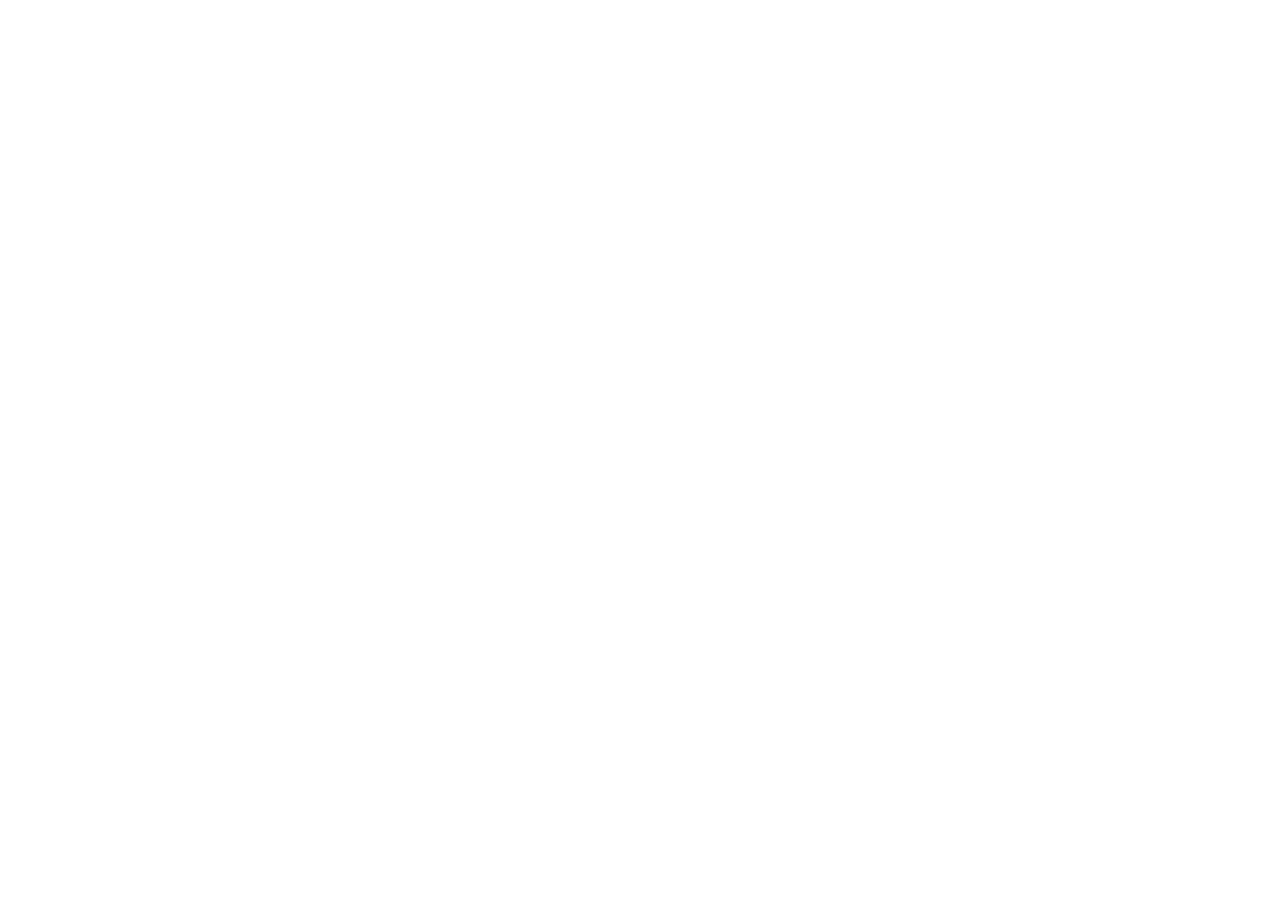
==== images/index.html @ b5b19c0f "begin" ====
<!DOCTYPE html>
<html lang="en">
<head>
    <meta charset="UTF-8">
    <meta name="viewport" content="width=device-width, initial-scale=1.0">
    <title>Document</title>
</head>
<body>
    
</body>
</html>
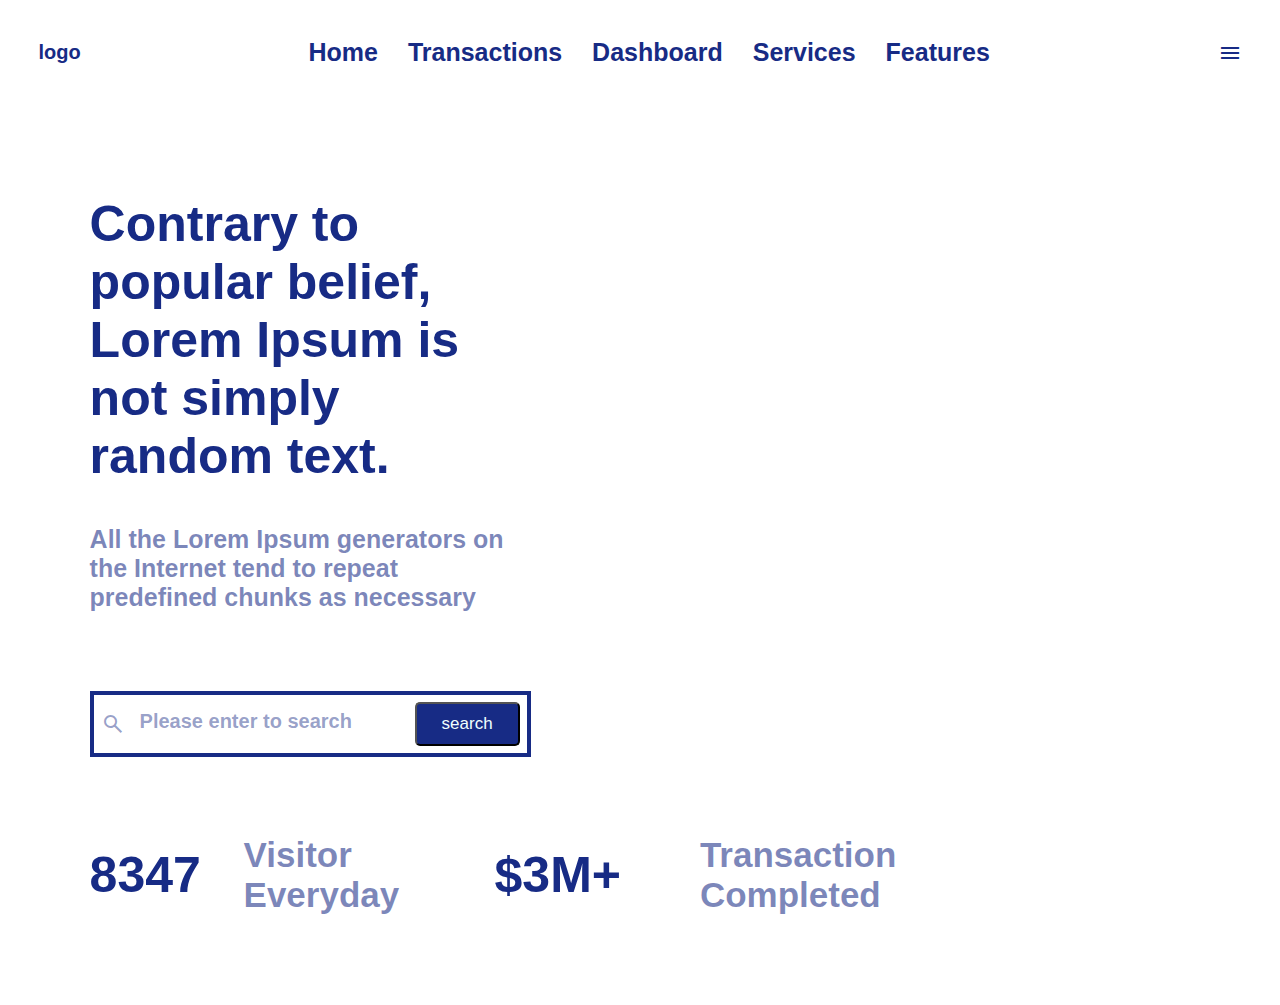
==== commit 45f0eed5: "home page/Dashboard" ====
--- a/images/index.html
+++ b/images/index.html
@@ -3,9 +3,49 @@
 <head>
     <meta charset="UTF-8">
     <meta name="viewport" content="width=device-width, initial-scale=1.0">
-    <title>Document</title>
+    <title>ITCash Bank</title>
+    <link rel="stylesheet" href="index.css">
+    <link rel="stylesheet" href="https://fonts.googleapis.com/css2?family=Material+Symbols+Outlined" />
 </head>
 <body>
     
+        <header>
+            <div class="logo"><span>logo</span></div>
+           <ul class="list1">
+            <li><a href="">Home</a></li>
+            <li><a href="">Transactions</a></li>
+            <li><a href="">Dashboard</a></li>
+            <li><a href="">Services</a></li>
+            <li><a href="">Features</a></li>
+           </ul> 
+           <div class="list2">
+              <button class="but1"><a href="">Log in</a></button>
+              <button class="but2"><a href="">Start for free</a></button>
+           </div>
+           <span class="icon material-symbols-outlined">menu</span>
+         </header>
+        <div class="container">
+             <div>
+             <h3>Contrary to popular belief, Lorem Ipsum is not simply random text.</h3>
+             <p>All the Lorem Ipsum generators on the Internet tend to repeat predefined chunks as necessary</p>
+            </div>
+             <div class="search">
+                <span class=" icon material-symbols-outlined">search</span>
+                <input class="search2" type="text" placeholder="Please enter to search">
+                <button><a href="">search</a></button>
+             </div>
+             <div class="info">
+               <div class="in">
+                  <p>8347</p>
+                  <p>Visitor Everyday</p>
+               </div>
+               <div class="in">
+                  <p>$3M+</p>
+                  <p>Transaction Completed</p>
+              </div> 
+             </div>
+           
+        </div>
+        
 </body>
 </html>--- a/images/index.css
+++ b/images/index.css
@@ -0,0 +1,302 @@
+*{
+  padding: 0;
+  margin: 0;
+}
+a{
+  text-decoration: none;
+  color:rgba(23, 43, 133, 1) ;
+}
+body{
+    height: 100vh;
+    background: url(https://media.discordapp.net/attachments/1351453761977057352/1353026271038279771/BG.png?ex=67e02769&is=67ded5e9&hm=3032e740f8f299d5100653071739d2dd1ebaa4f69d38a65bc80b8b5b770fd94b&=&format=webp&quality=lossless&width=1361&height=968) no-repeat center center;
+    background-size: cover;
+    color:rgba(23, 43, 133, 1) ;
+    font-family: Arial, Helvetica, sans-serif;
+    font-weight: bold;
+}
+/*header*/
+
+header{
+  display: flex;
+  flex-direction: row;
+  flex-wrap: wrap;
+  justify-content: space-between;
+  align-items: center;
+  margin: 3%;
+}
+.logo{
+    font-weight: bold;
+    font-size: 20px;
+} 
+/*nav bar*/
+.list1{
+    list-style-type: none;
+    display: flex;
+    flex-direction: row;
+    justify-content: space-between;
+    align-items: center;
+    font-size: 25px;
+}
+.list1 li {
+    padding: 0px 15px;
+    transition: transform 0,3 ease, color 0.3s ease; 
+}
+.list1 li:hover{
+    transform: scale(1.1);
+}
+.list1 li a:hover{
+    color: rgba(23, 43, 133, 0.57);
+}
+.list2{
+    display: flex;
+    flex-direction: row;
+    gap: 20px;
+}
+
+/*nav bar end*/
+
+/*log in / start for free*/
+.but1{
+    padding:15px 25px ;
+    background-color:rgba(23, 43, 133, 1);
+    border-radius: 10px;
+    transition: transform 0,3 ease; 
+    font-size: 17px;
+}
+.but1:hover{
+     transform: scale(1.1); 
+}
+.but1 a{
+    color: azure;
+}
+
+.but2{
+    padding:15px 25px;
+    background-color:transparent;
+    border-radius: 10px;
+    border-color:rgba(0, 51, 102, 1) ;
+    transition: transform 0,3 ease; 
+    font-size: 17px;
+    font-weight: bold;
+}
+.but2:hover{
+    transform: scale(1.1); 
+}
+/*log in / start for free*/
+ 
+/*menu*/
+header .icon{
+    display: none;
+}
+/*menu end*/
+ 
+/*header media*/
+@media screen and (max-width:1498px){
+    .list2{
+        display: none;
+    }
+    header .icon{
+        display: block;
+    } 
+}
+@media screen and (max-width:946px){
+    .list1,.list2{
+        display: none;
+    }
+    header .icon{
+        display: block;
+    } 
+}
+/*header media end*/
+/*header end*/
+
+/*container*/
+
+.container{
+    height: 80%;
+    display: flex;
+    flex-direction: column;
+    justify-content: space-between;
+    padding: 7% 7%;
+}
+.container h3{
+    font-size:60px;
+    width: 40%;
+    font-weight:bold;
+    padding-bottom: 40px;
+}
+.container p{
+    font-size: 25px;
+    color: rgba(23, 43, 133, 0.57);
+    width: 40%;
+} 
+/*search*/
+.search{
+    width: 433px;
+    height: 58px;
+    border: 4px solid;
+    display: flex;
+    justify-content:center;
+    align-items: center;
+}
+.search .icon{
+    color: rgba(23, 43, 133, 0.46);
+}
+.search2{
+    width: 250px;
+    height: 30px;
+    margin-left: 15px;
+    margin-right: 25px;
+    border: none;
+    background-color: transparent;
+}
+.search2:focus{
+    outline: none;
+}
+.search2::placeholder{
+    color:rgba(23, 43, 133, 0.46) ;
+    font-size: 20px;
+    font-weight:600;
+}
+.search button{
+    padding:10px 25px ;
+    background-color: rgba(23, 43, 133, 1);
+    border-radius: 5px;
+    transition: transform 0,3 ease; 
+    font-size: 17px; 
+    
+}
+.search button:hover{
+    transform: scale(1.1); 
+}
+.search button a{
+   color: azure;
+}
+/*end search*/
+/*some information*/
+.info{
+    display: flex;
+    flex-direction: row;
+    align-items: center;
+    gap: 20px;
+}
+.in{
+  display: flex;
+  flex-direction: row;
+  align-items: center;
+}
+.in p:first-child{
+    font-size: 50px;
+    color:rgba(23, 43, 133, 1) ;
+}
+
+.in p:nth-child(2){
+    font-size: 35px;
+}
+/*some information end*/
+
+/*container end*/
+
+
+/*container media*/
+@media screen and (max-width:1582px) {
+    .container h3{
+        font-size:50px;
+    }
+
+}
+@media  screen and (max-width:1210px) {
+    .container h3{
+        font-size:40px;
+    }
+    .container p{
+        font-size: 20px;
+    }
+    .search{
+        width: 333px;
+        height: 48px;
+        }
+    .search2{
+            width: 190px;
+            height: 20px;    
+
+            }
+    .search2::placeholder{
+                font-size: 18px;
+            }   
+     .search button{
+        padding:6px 10px ;              
+    }
+    .in p:first-child{
+           font-size: 40px;
+    }
+
+   .in p:nth-child(2){
+    font-size: 25px;
+    }
+
+ }
+@media  screen and (max-width:806px) {
+    .container h3{
+        font-size:35px;
+        width: 60%;
+    }
+
+   .container p{
+    font-size: 18px;
+    width: 50%;
+    }
+    .search{
+        width: 333px;
+        height: 38px;
+        }
+     .search2{
+            width: 180px;
+            height: 25px;    
+     }
+     .search2::placeholder{
+        font-size: 15px;
+    }   
+    .search2::placeholder{
+                font-size: 15px;
+            }      
+    .search button{
+                padding:5px 8px ;             
+             }
+    
+    .in p:first-child{
+        font-size: 35px;
+         }
+     
+    .in p:nth-child(2){
+         font-size: 18px;
+         }        
+
+}
+@media screen and (max-width:402px) {
+    .search{
+        width: 250px;
+        height: 35px;
+        }
+     .search2{
+            width: 60px;
+            height: 20px;    
+            margin-left: 5px;
+            margin-right: 15px;
+            }
+    .search2::placeholder{
+                font-size: 8px;
+            }         
+    .search button{
+                padding:3px 5px ;             
+             }
+    
+    .in p:first-child{
+        font-size: 25px;
+         }
+     
+    .in p:nth-child(2){
+         font-size: 10px;
+         }        
+}
+/*container media end*/
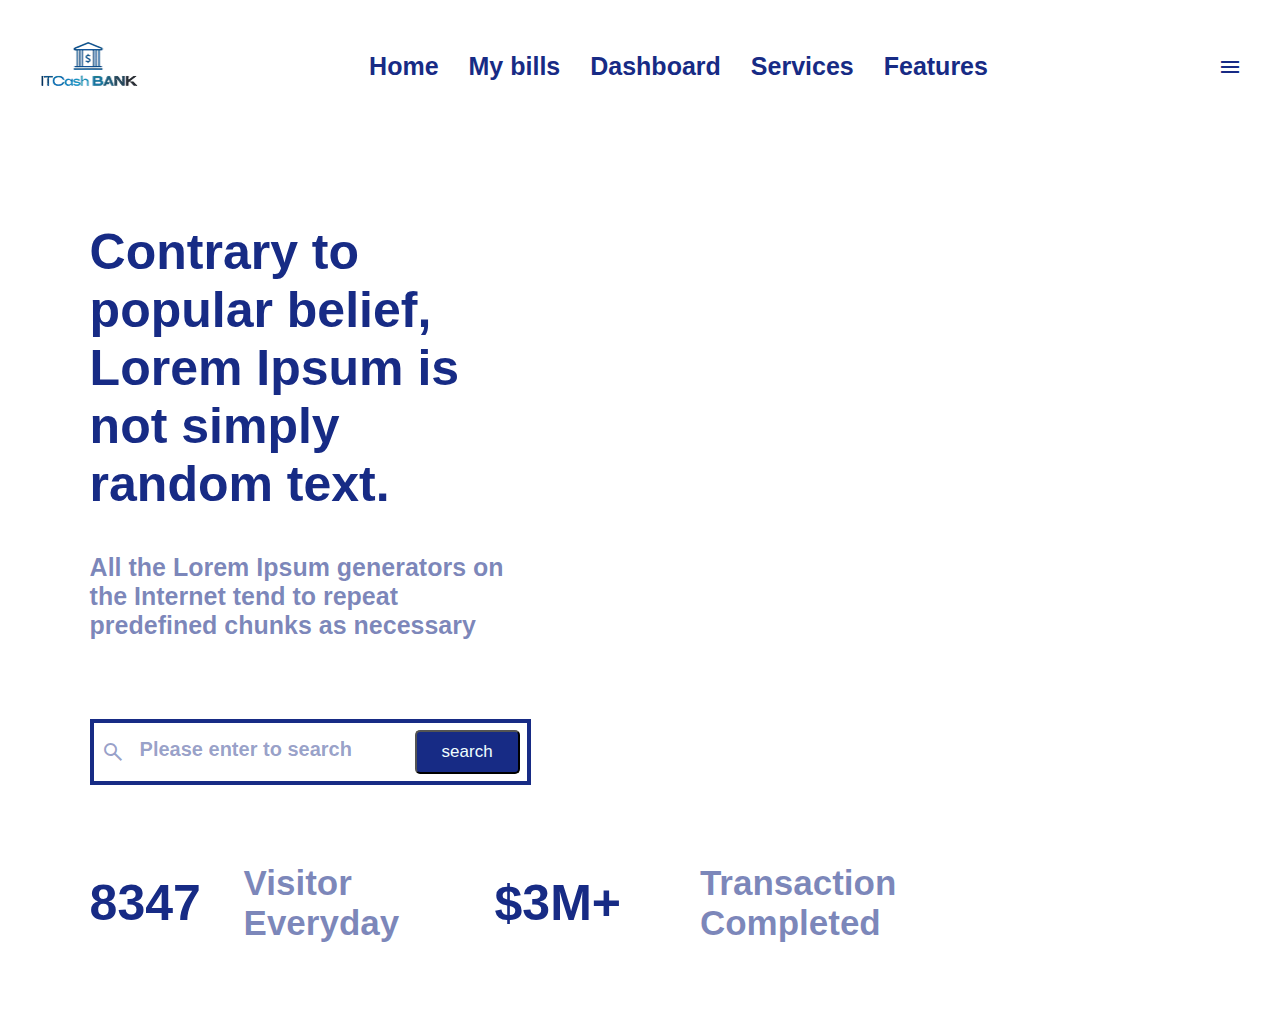
==== commit a8a0ec62: "logo add" ====
--- a/images/index.html
+++ b/images/index.html
@@ -10,10 +10,10 @@
 <body>
     
         <header>
-            <div class="logo"><span>logo</span></div>
+            <div class="logo"><img src="./e5acd42e-a154-4327-84ea-56cf1d947f8a_removalai_preview 1.png" alt=""></div>
            <ul class="list1">
             <li><a href="">Home</a></li>
-            <li><a href="">Transactions</a></li>
+            <li><a href="">My bills</a></li>
             <li><a href="">Dashboard</a></li>
             <li><a href="">Services</a></li>
             <li><a href="">Features</a></li>
--- a/images/index.css
+++ b/images/index.css
@@ -24,9 +24,9 @@
   align-items: center;
   margin: 3%;
 }
-.logo{
-    font-weight: bold;
-    font-size: 20px;
+.logo img{
+    width: 101px;
+    height: 53px;
 } 
 /*nav bar*/
 .list1{
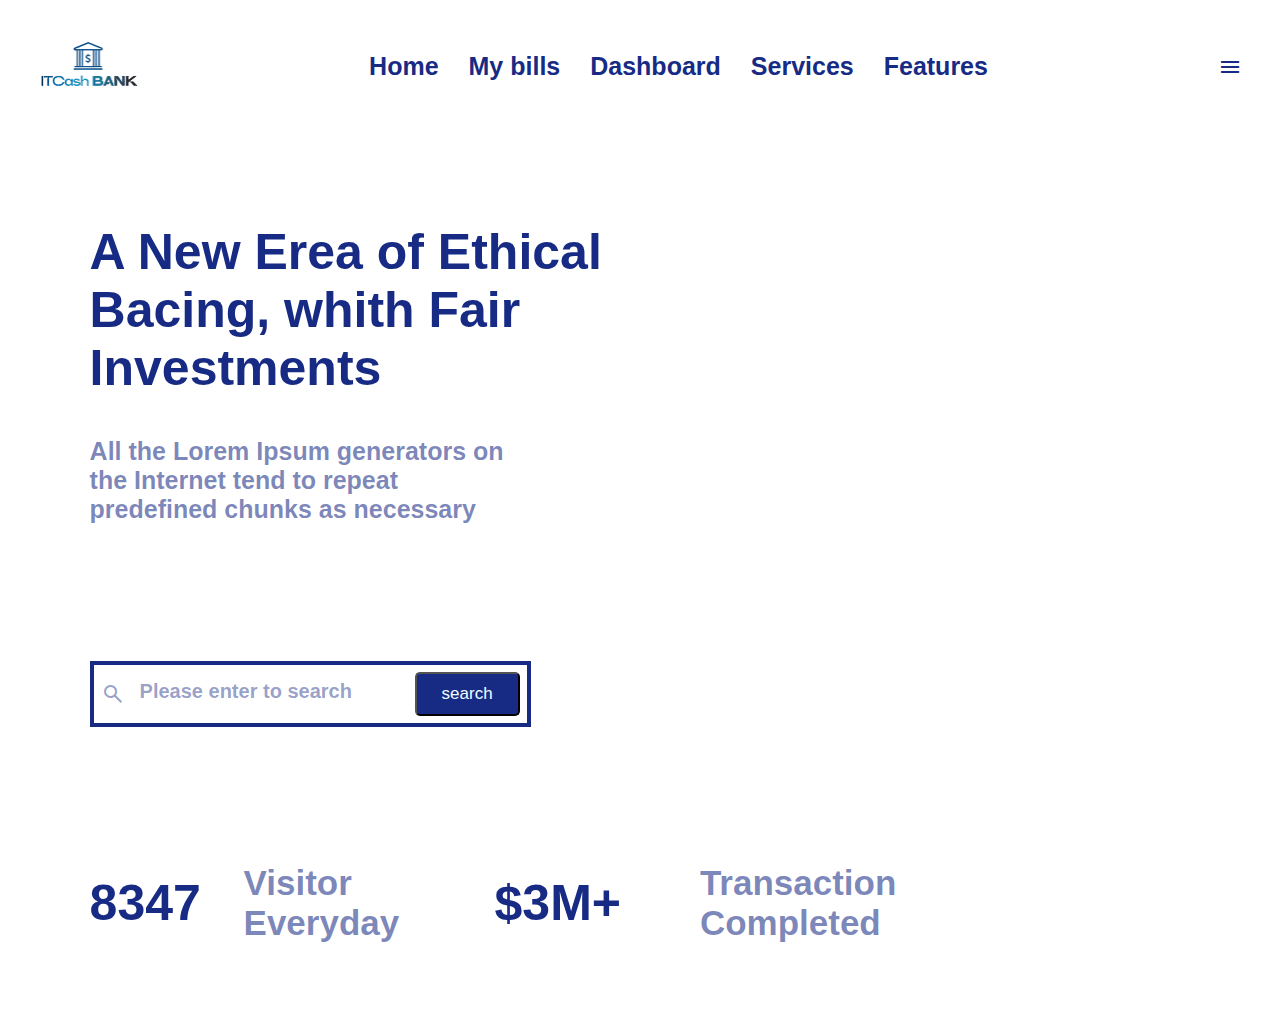
==== commit c74065fe: "retouch" ====
--- a/images/index.html
+++ b/images/index.html
@@ -13,8 +13,8 @@
             <div class="logo"><img src="./e5acd42e-a154-4327-84ea-56cf1d947f8a_removalai_preview 1.png" alt=""></div>
            <ul class="list1">
             <li><a href="">Home</a></li>
-            <li><a href="">My bills</a></li>
-            <li><a href="">Dashboard</a></li>
+            <li><a href="my bills.html">My bills</a></li>
+            <li><a href="Dash.html">Dashboard</a></li>
             <li><a href="">Services</a></li>
             <li><a href="">Features</a></li>
            </ul> 
@@ -26,7 +26,7 @@
          </header>
         <div class="container">
              <div>
-             <h3>Contrary to popular belief, Lorem Ipsum is not simply random text.</h3>
+             <h3>A New Erea of Ethical Bacing, whith Fair Investments</h3>
              <p>All the Lorem Ipsum generators on the Internet tend to repeat predefined chunks as necessary</p>
             </div>
              <div class="search">
--- a/images/index.css
+++ b/images/index.css
@@ -121,7 +121,7 @@
 }
 .container h3{
     font-size:60px;
-    width: 40%;
+    width: 60%;
     font-weight:bold;
     padding-bottom: 40px;
 }
